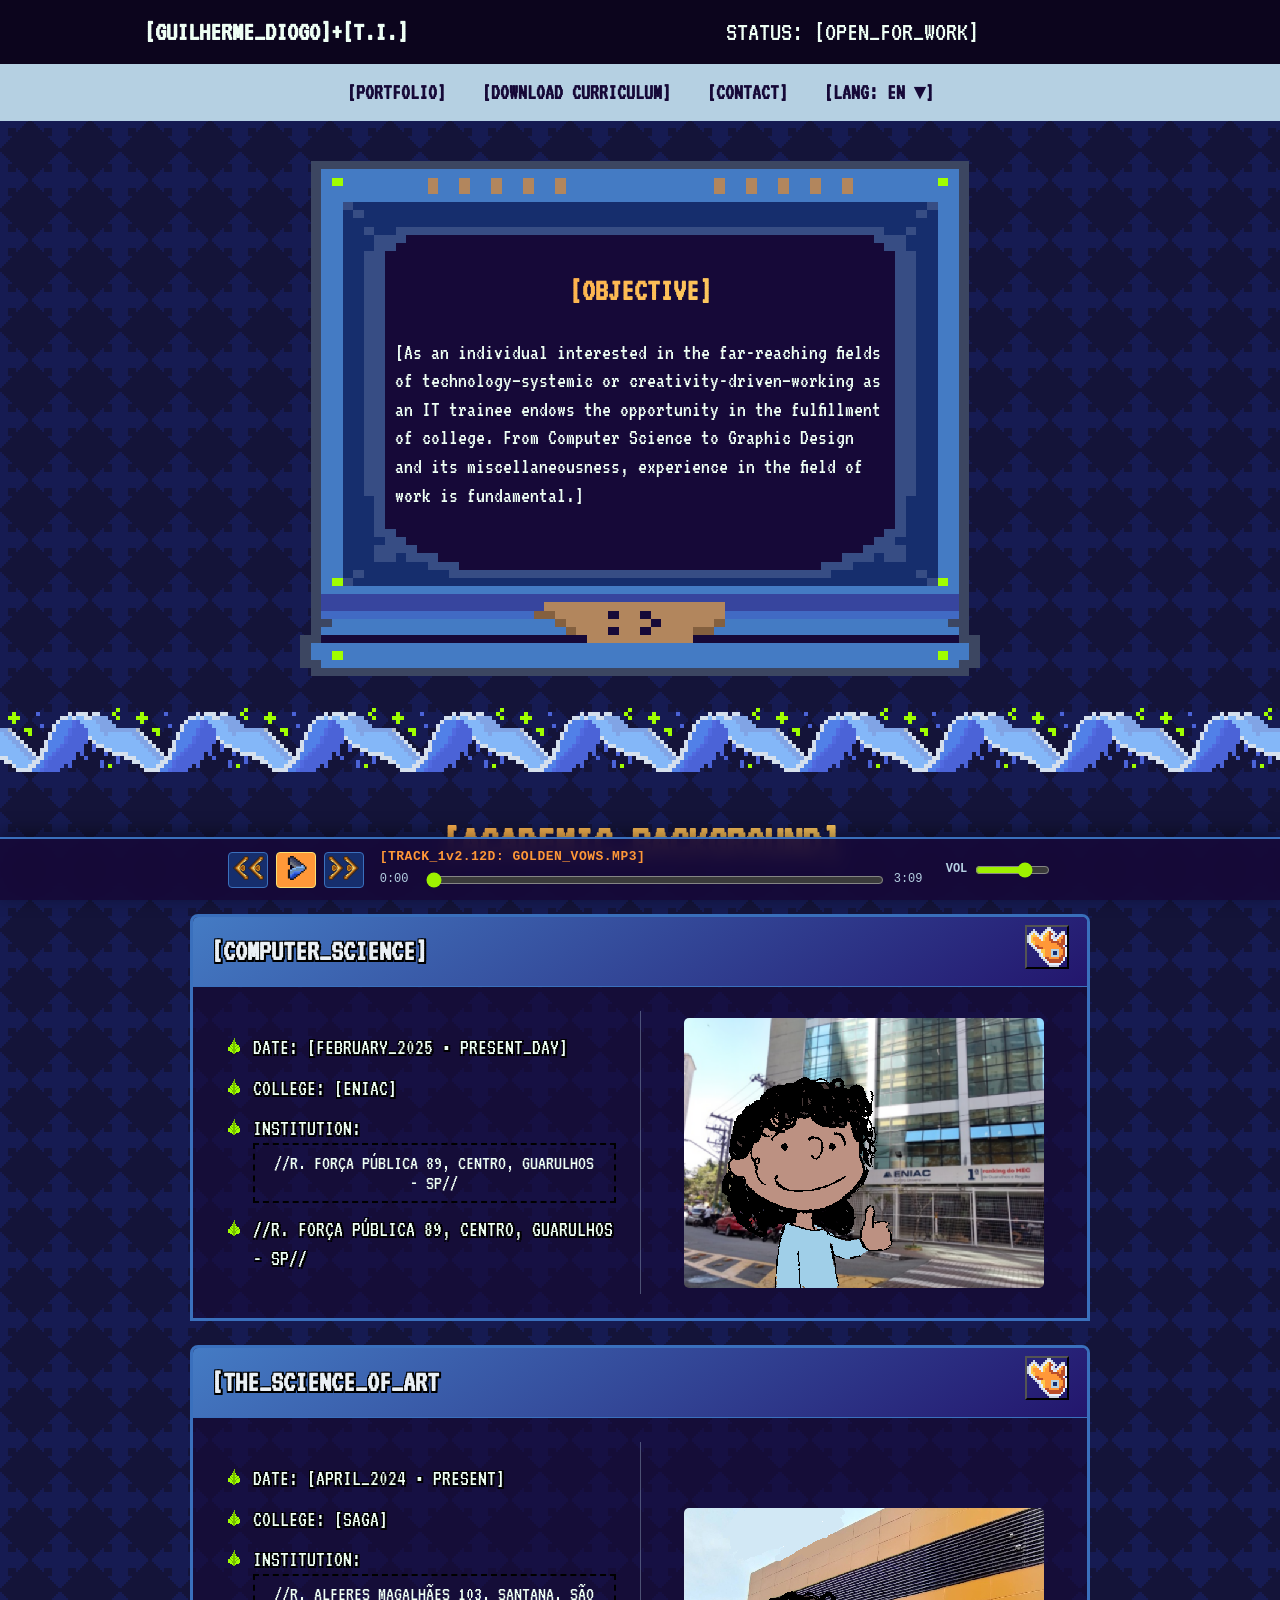
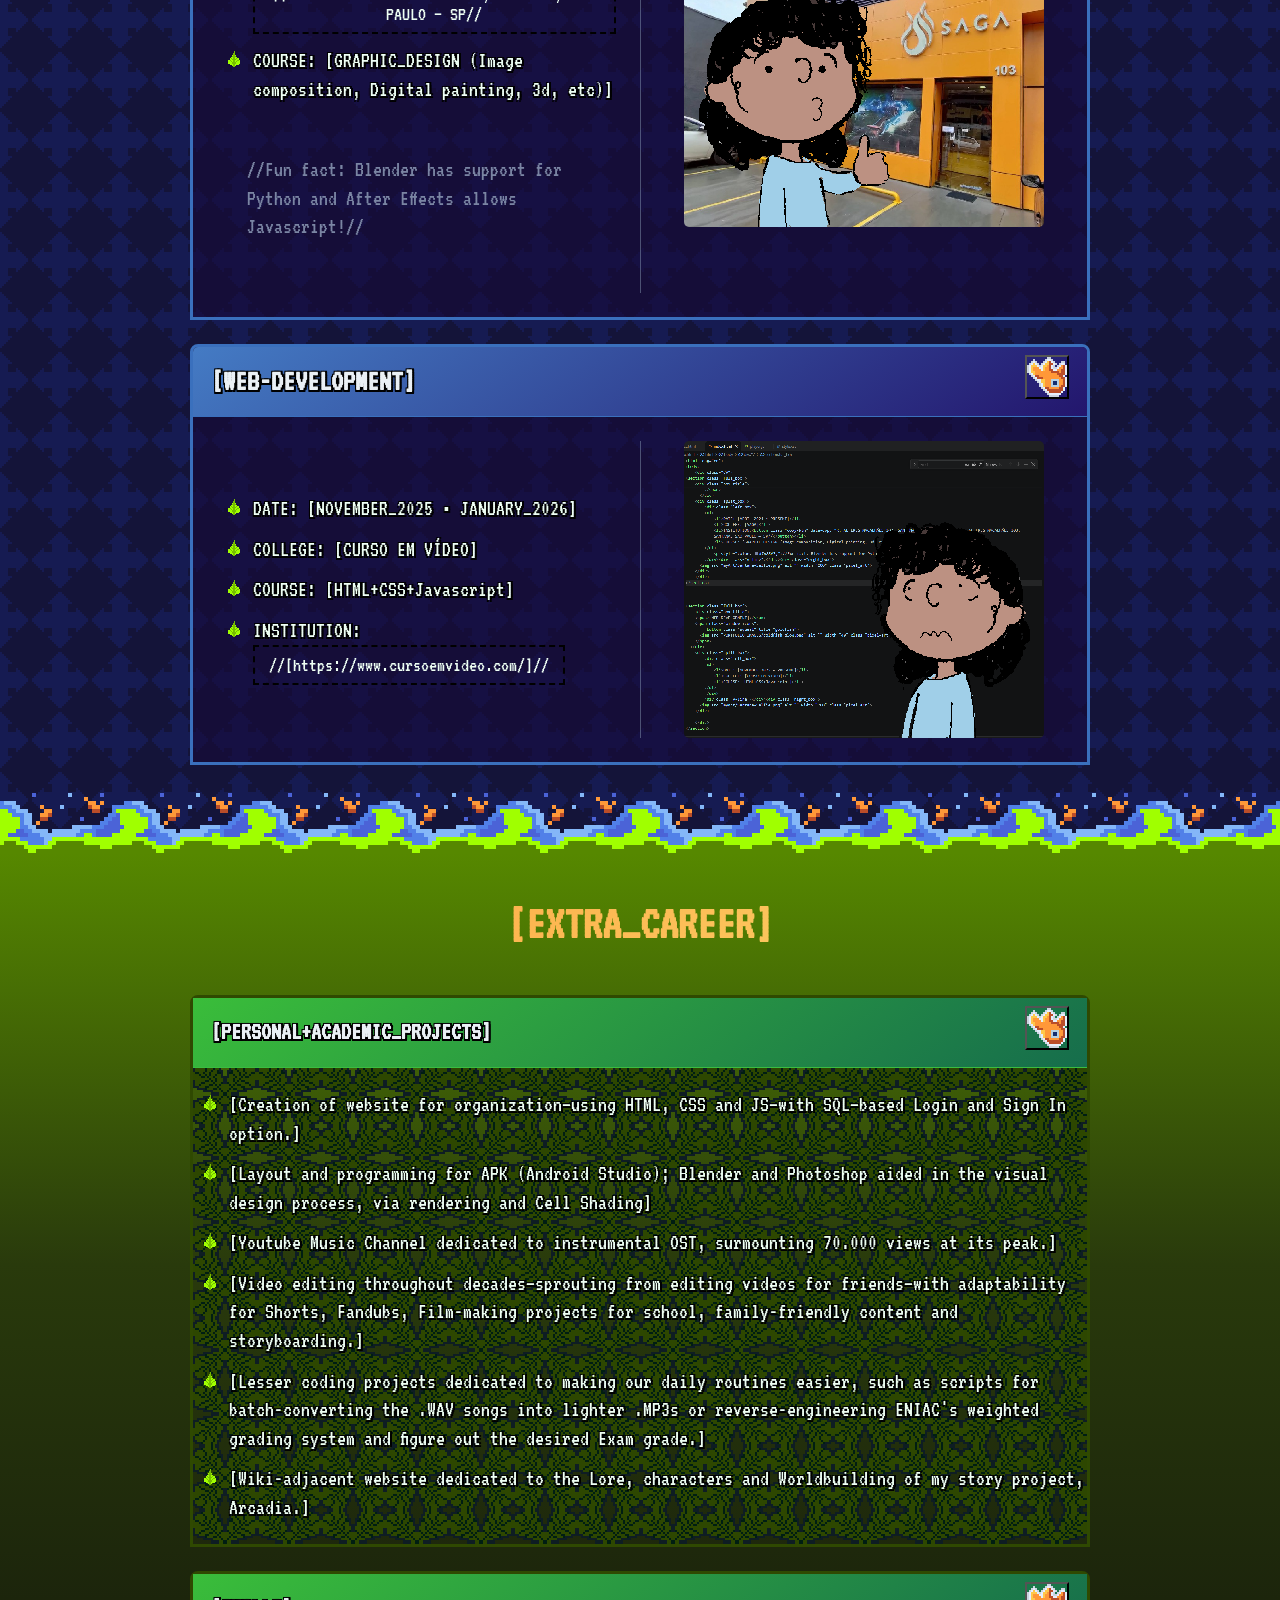
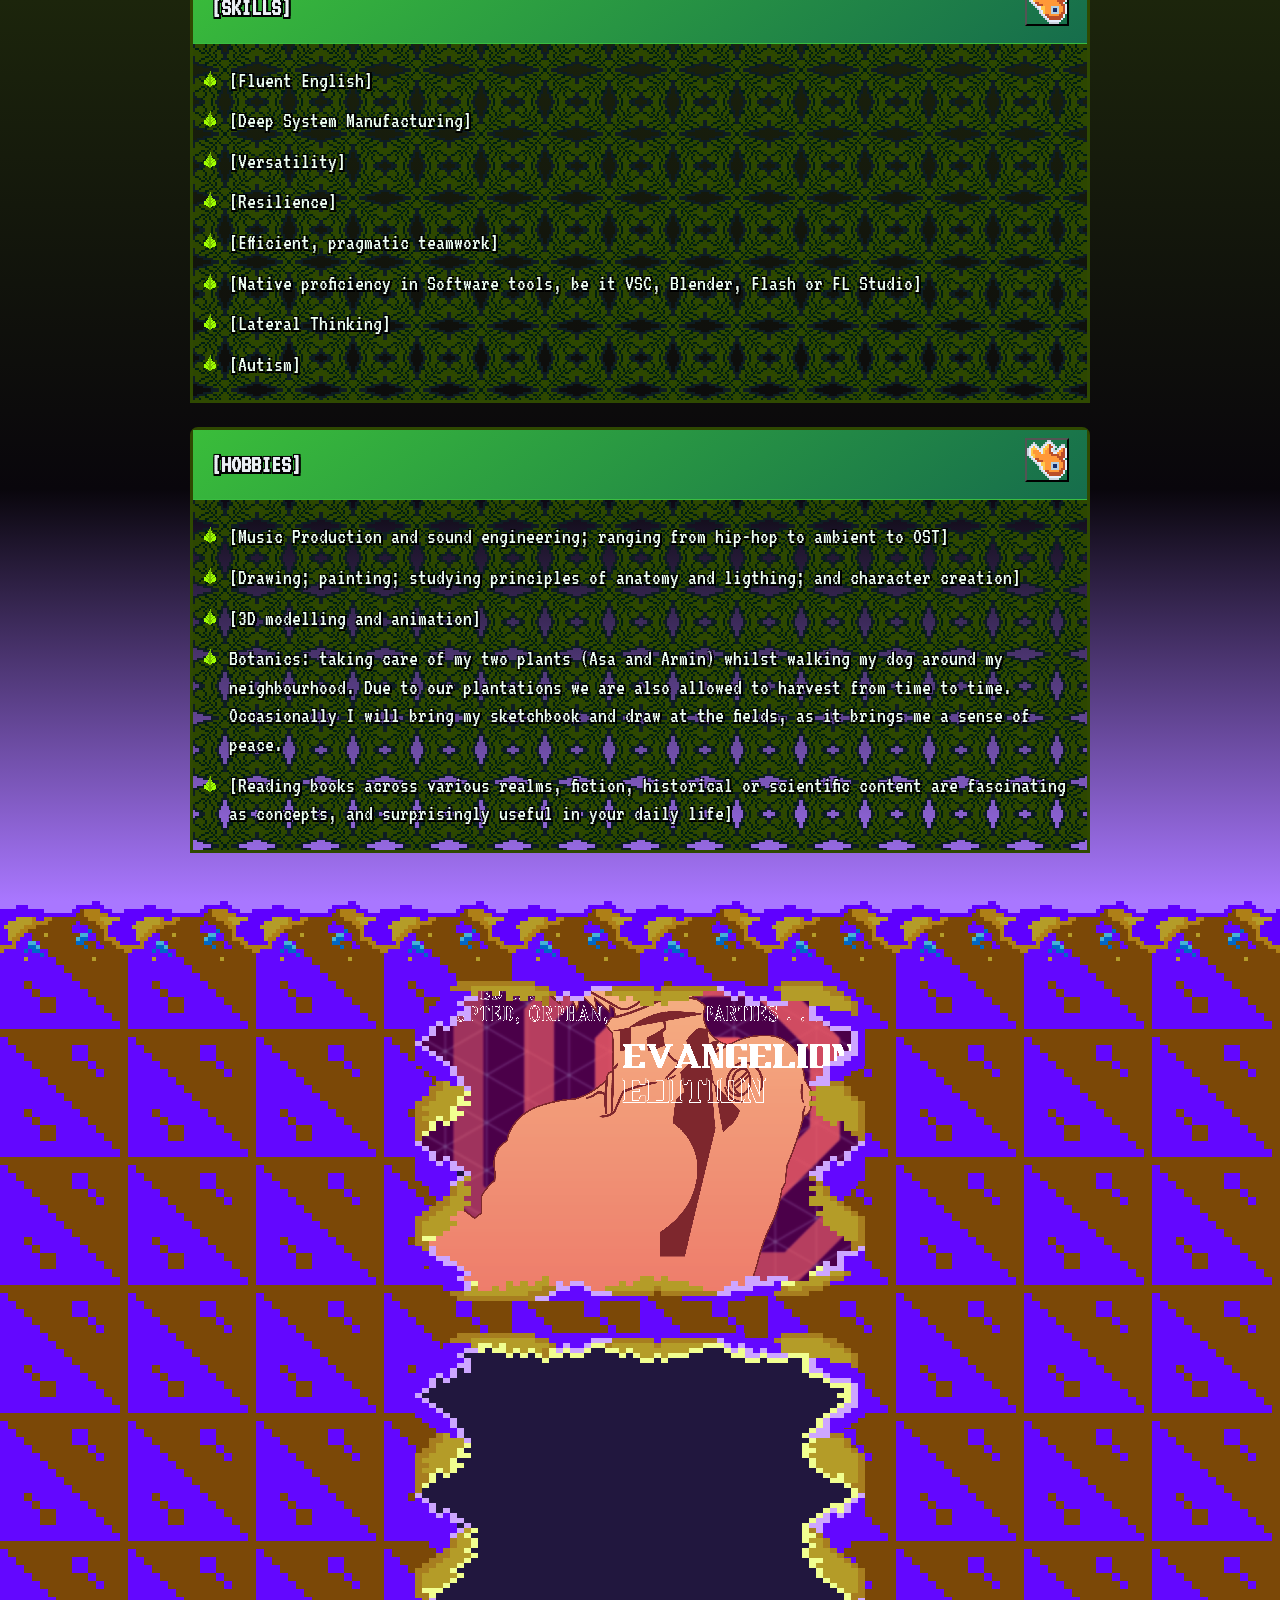
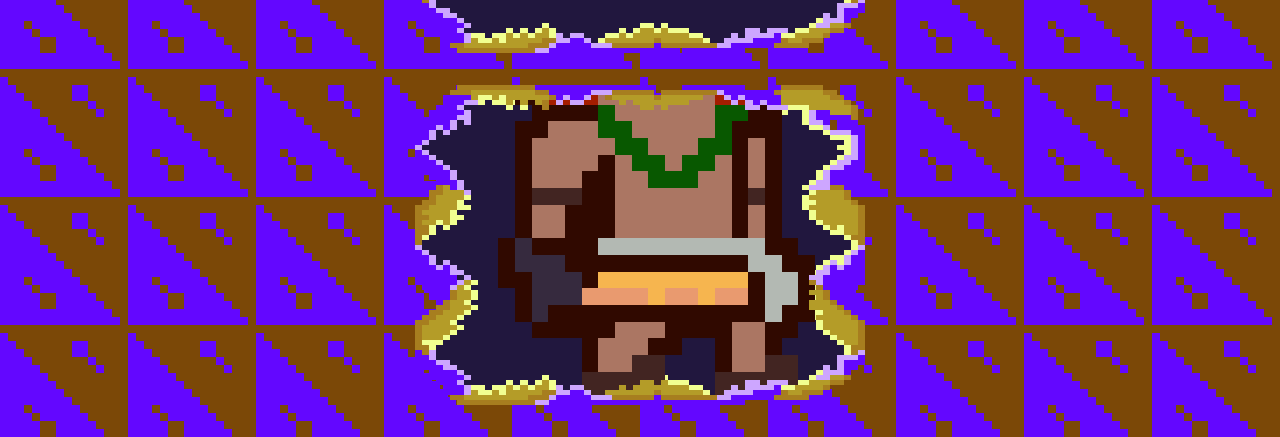
==== index.html @ de69b523 "language toggle" ====
<!DOCTYPE html>
<html lang="en">
<head>
    <meta name="viewport" content="width=device-width, initial-scale=1.0">
<meta name="description" content="IT portfolio: projects, music, pixel art, and 3D work.">
    <title>Curriculum</title>
    <link rel="stylesheet" href="style.css">
    <link rel="preconnect" href="https://fonts.googleapis.com">
<link rel="preconnect" href="https://fonts.gstatic.com" crossorigin>
<link href="https://fonts.googleapis.com/css2?family=VT323&display=swap" rel="stylesheet">
</head>
<body>
    <header class="header">
  <div class="topbar">
    <a href="#Index">[GUILHERME_DIOGO]+[T.I.]</a>
    <div class="STATUS" data-lang="status">STATUS: [OPEN_FOR_WORK]</div>
  </div>
  <nav class="navbar"> 
    <a href="#Portfolio" data-lang="navbar_Portfolio">Portfolio</a>
    <a href="Curriculo-TI.pdf" target="_blank" data-lang="navbar_Curriculum">Download Curriculum</a>
    <a href="Contact.html" data-lang="navbar_Contact">CONTACT</a>
    <details class="lang_dropdown" id="lang-dropdown">
  <summary id="lang-summary">[LANGUAGE]</summary>
  <div class="lang_menu">
    <button type="button" data-set-lang="en">ENGLISH (EN)</button>
    <button type="button" data-set-lang="pt">PORTUGUÊS (PT-BR)</button>
    <!-- add as many languages as you want! -->
  </div>
</details>
  </nav>
</header>
<div class="main" id="Index">
  <div class="pixel_pc">
    <h2 data-lang="objective_title">[OBJECTIVE]</h2>
    <p data-lang="objective_text">[As an individual interested in the far-reaching fields of technology—systemic or creativity-driven—working as an IT trainee endows the opportunity in the fulfillment of college. From Computer Science to Graphic Design and its miscellaneousness, experience in the field of work is fundamental.]</p>
  </div>
<hr>    


    <h2 class="TITLE" data-lang="academic_background">[ACADEMIC_BACKGROUND]</h2>
<section class="full_box">
  <!-- Window Title Bar -->
  <div class="box_title">
    <span data-lang="computer_science">[COMPUTER_SCIENCE]</span>
    <span class="window_icons">
        <button class="squeal" title="goldfish">
      <img src="PORTFOLIO_IMAGES/goldfish_glow.png" alt="" width="40" class="pixel-art"></button>
    </span>
  </div>
  <div class="split_box">
    <div class="left_box">
      <ul> 
        <li data-lang="cs_date">
          DATE: [FEBRUARY_2025 • PRESENT_DAY]</li>
        <li data-lang="cs_college">
          COLLEGE: [ENIAC]</li>
        <li>
          <span data-lang="inst">INSTITUTION:</span><button class="copy-btn" data-copy="R. Força Pública, 89, Guarulhos - SP">//R. FORÇA PÚBLICA 89, CENTRO, GUARULHOS - SP//</button></li>
        <li data-lang="cs_course">
          COURSE: [INFORMATION_TECHNOLOGY • THIRD_TRIMESTER]</li>
      </ul>
    </div><div class="v-line"></div><div class="right_box">
      <img src="myArt/Eniac-Selfie.png" alt="" class="pixel_art">
    </div>
  </div>
</section>





<section class="full_box">
    <div class="box_title">
        <span data-lang="the_science_of_art">[THE_SCIENCE_OF_ART]</span>
        <span class="window_icons" type="button">
          <button class="squeal"><img src="PORTFOLIO_IMAGES/goldfish_glow.png" alt="" class="pixel-art" width="40px"></button>
        </span>
      </div>
    <div class="split_box">
        <div class="left_box">
        <ul>
            <li data-lang="tsa_date">DATE: [APRIL_2024 • PRESENT]</li>
            <li data-lang="tsa_college">COLLEGE: [SAGA]</li>
            <li><span  data-lang="inst">INSTITUTION:</span><button class="copy-btn" data-copy="R. ALFERES MAGALHÃES 103, SANTANA, SÃO PAULO — SP">//R. ALFERES MAGALHÃES 103, SANTANA, SÃO PAULO — SP//</button></li>
            <li data-lang="tsa_course">COURSE: [GRAPHIC_DESIGN (Image composition, Digital painting, 3d, etc)]</li>
        </ul>
            <p style="color: #7A85A3;" data-lang="tsa_fun_fact">//Fun fact: Blender has support for Python and After Effects allows Javascript!//</p>
        </div><div class="v-line"></div><div class="right_box">
      <img src="myArt/Santana-Selfie.png" alt="" class="pixel_art">
    </div>
    </div>
</section>



<section class="full_box">
    <div class="box_title">
    <span data-lang="web_dev">[WEB-DEVELOPMENT]</span>
    <span class="window_icons">
        <button class="squeal" title="goldfish">
      <img src="PORTFOLIO_IMAGES/goldfish_glow.png" alt="" width="40" class="pixel-art"></button>
    </span>
  </div>
    <div class="split_box">
        <div class="left_box">
        <ul>
            <li data-lang="web_dev_date">DATE: [NOVEMBER_2025 • JANUARY_2026]</li>
            <li data-lang="web_dev_college">COLLEGE: [CURSO EM VÍDEO]</li>
            <li data-lang="web_dev_course">COURSE: [HTML+CSS+Javascript]</li>
            <li><span  data-lang="inst">INSTITUTION:</span> <button class="copy-btn" data-copy="[https://www.cursoemvideo.com/]">//[https://www.cursoemvideo.com/]//</button></li>
        </ul>
        </div>
        <div class="v-line"></div>
        <div class="right_box">
      <img src="myArt/curso-selfie.png" alt="" class="pixel_art">
    </div>
  </div>
  
</section>

  <hr class="hr_section2">   
  
<section class="green_gradient">

<h2 class="TITLE" data-lang="extra_career">[EXTRA_CAREER]</h2>
    <div class="full_box_green">
      <div class="box_title_green">
    <span class="h3_title" data-lang="personal+academic_projects">[PERSONAL+ACADEMIC_PROJECTS]</span>
    <span class="window_icons">
        <button class="squeal" title="goldfish">
      <img src="PORTFOLIO_IMAGES/goldfish_glow.png" alt="" width="40" class="pixel-art"></button>
    </span>
  </div>
      <ul>
          <li data-lang="LC_1">[Creation of website for organization—using HTML, CSS and JS—with SQL—based Login and Sign In option.] </li>
          <li data-lang="LC_2">[Layout and programming for APK (Android Studio); Blender and Photoshop aided in the visual design process, via rendering and Cell Shading]</li>
          <li data-lang="LC_3"><a href="https://www.youtube.com/@Tsinakantli" target="_blank" class="blank_link">[Youtube Music Channel dedicated to instrumental OST, surmounting 70.000 views at its peak.]</a></li>
          <li data-lang="LC_4">[Video editing throughout decades—sprouting from editing videos for friends—with adaptability for Shorts, Fandubs, Film-making projects for school, family-friendly content and storyboarding.]</li>
          <li data-lang="LC_5">[Lesser coding projects dedicated to making our daily routines easier, such as scripts for batch-converting the .WAV songs into lighter .MP3s or reverse-engineering ENIAC's weighted grading system and figure out the desired Exam grade.]</li>
          <li data-lang="LC_6">[Wiki-adjacent website dedicated to the Lore, characters and Worldbuilding of my story project, Arcadia.]</li>
                      <!-- make sure to link the #coding page and youtube channel-->
        </ul>       
        </div>
      
    <div class="full_box_green">
      <div class="box_title_green">
    <span class="h3_title" data-lang="SKILLS">[SKILLS]</span>
    <span class="window_icons">
        <button class="squeal" title="goldfish">
      <img src="PORTFOLIO_IMAGES/goldfish_glow.png" alt="" width="40" class="pixel-art"></button>
    </span>
  </div>
      <ul class="EX">
          <li data-lang="SK_1">[Fluent English]</li>
          <li data-lang="SK_2">[Deep System Manufacturing]</li>
          <li data-lang="SK_3">[Versatility]</li>
          <li data-lang="SK_4">[Resilience]</li>
          <li data-lang="SK_5">[Efficient, pragmatic teamwork]</li>
          <li data-lang="SK_6">[Native proficiency in Software tools, be it VSC, Blender, Flash or FL Studio]</li>
          <li data-lang="SK_7">[Lateral Thinking]</li>
          <li data-lang="SK_8">[Autism]</li>
      </ul>
    </div>
    <div class="full_box_green">
      <div class="box_title_green">
        <span class="h3_title" data-lang="hobbies">[HOBBIES]</span>
        <span class="window_icons" type="button">
          <button class="squeal"><img src="PORTFOLIO_IMAGES/goldfish_glow.png" alt="" width="40" class="pixel-art"></button>
        </span>
      
</div>
      <ul>
          <li data-lang="HB_1">[Music Production and sound engineering; ranging from hip-hop to ambient to OST]</li>
          <li data-lang="HB_2">[Drawing, painting and character creation]</li>
          <li data-lang="HB_3">[3d modelling and animation]</li>
          <li data-lang="HB_4">Botanics; taking care of my two plants (Asa and Armin) whilst walking my dog around my neighbourhood. Due to our plantations we are also allowed to harvest from time to time. Occasionally I will bring my sketchbook and draw at the fields, as it brings me a sense of peace.</li>
          <li data-lang="HB_5">[Reading books across various realms, fiction, historical or scientific content are fascinating as concepts, and surprisingly useful in your daily life] </li>
      </ul>
</section>
<section class="regalia">
<hr class="hr_reverse">
<div class="ARTCARDS">
   <div class="fish_layer"></div>
    <div class="WHEEL">
      
        <img src="myArt/catboy.webp" alt="Image 1" loading="lazy">
        <img class="tall" src="myArt/evangelion_EN.webp" alt="Art 1" loading="lazy">
        <img class="tall" src="myArt/PERFECT_BLUE.svg" alt="Art 2" loading="lazy">
        <img class="tall" src="myArt/ZOEY.png" alt="Art 3 demo" loading="lazy">
        <img class="tall" src="myArt/valuestudy20.webp" alt="Art 3 demo" loading="lazy">
                <!--2d art-->
    </div>
        <div class="WHEEL">
          <img class="tall" src="myArt/camera blender.webp" alt="Image 1" loading="lazy">
          <video autoplay loop muted playsinline>
  <source src="myArt/lego.mp4" type="video/mp4">
          </video>
          <video autoplay loop muted playsinline>
  <source src="myArt/WayTooLate.mp4" type="video/mp4">
          </video>
                  <!--3d work here-->
        </div>
    
        <div class="WHEEL">
          <img class="tall" src="myArt/MENU.png" alt="App 1 demo" loading="lazy">
          <img class="tall" src="myArt/JUMP_FINAL_SWORD.gif" alt="App 2 demo" loading="lazy">
          <img class="tall" src="myArt/agendamentos.png" alt="App 3 demo" loading="lazy">

                  <!--projetos para escola-->
    </div>
</div>
</section>


    <div class="music_player">
  <audio id="audio" preload="metadata"></audio>

  <!-- play, prev, and next Buttons -->
  <div class="player_controls">
    <button id="prev-btn" class="player_btn" title="Previous Track"> 
      <img src="PORTFOLIO_IMAGES/prev_btn.png" alt="">
    </button>
    <button id="play-btn" class="player_btn play_main" title="Play / Pause">
  <img id="play-icon" src="PORTFOLIO_IMAGES/play_btn.png" alt="Play">
</button>
    <button id="next-btn" class="player_btn" title="Next Track">
      <img src="PORTFOLIO_IMAGES/next_btn.png">
    </button>
  </div>
  <div class="player_info">
    <span id="track-title" class="track_title">[LOADING_MP3...]</span>
    <div class="progress_row">
      <span id="current-time" class="time_text">0:00</span>
      <input type="range" id="seek-bar" class="seek_bar" value="0" min="0" max="100" step="0.1">
      <span id="duration" class="time_text">0:00</span>
    </div>
  </div>

  <!-- volume button (really hard) -->
  <div class="player_volume">
    <span class="vol_label">VOL</span>
    <input type="range" id="volume-bar" class="volume_bar" value="0.7" min="0" max="1" step="0.05">
  </div>
</div>
<script src="player.js"></script>
<script src="main.js"></script>
<script src="lang.js"></script>
    </body>
</html>
---- style.css ----
* {
  box-sizing: border-box;
}


.vt323-regular {
  font-family: "VT323", monospace;
  font-weight: 400;
  font-style:normal;
  font-smooth: never;
-webkit-font-smoothing : none;
font-size: large;
}


.STATUS{
  text-align: center;
  padding: 14px 16px;
  top: 10px;
  flex: 1;
  font-size: 28px;
  animation: colorShift 2s linear infinite reverse;
}

@keyframes colorShift{
  10% {color: #FF9838;}
  50% {color: #F0A096;}
  100%{color: #a44cbd;}
}
body {
  background-image: url("PORTFOLIO_IMAGES/BGPATTERN.png");
  font-family: "VT323", monospace;
  font-size: 22px;
  line-height: 1.3;
  margin: 0;
  background-color: linear-gradient(145deg, #210D55 0%, #163fa5 100%);
  color: #EEFFF4;}

.TITLE{
  font-size: 48px;
}

.blank_link{
  color: #EEFFF4;
  animation: Link_Color 2s linear infinite reverse;
  border-style: dashed;
  border-width: 2px;
  background: transparent;
  transition: 0.15s ease;
}

.blank_link:hover{
  background: #160938;
  transition: ease-in-out;
  animation-play-state: paused;
  border-style: none;
}

@keyframes Link_Color{
  0% {color: #EEFFF4;}
  100% {color: #dc68ff;}
}


.header {
  position: sticky;
  top: 0;
  width: 100%;
  z-index: 100;
  background-color: #0c051d;
}

.topbar {
  margin-left: 10%;
  display: flex;
}

.topbar a {
  display: block;
  color: #EEFFF4;
  padding: 14px 16px;
  text-decoration: none;
  font-size: 28px;
  font-weight: 700;
}

.topbar a:hover {
  background: #B5D0E2;
  color: #160938;
}

.navbar {
  background-color: #B5D0E2;
  display: flex;
  flex-wrap:wrap;
  max-width:100%;
  justify-content: center;
}

.navbar a {
  display: block;
  color: #160938;
  text-align: center;
  padding: 14px 18px;
  text-decoration: none;
  font-size: 22px;
  font-weight: 700
}


.navbar a:hover {
  background: #160938;
  color: #B5D0E2;
}

.lang_dropdown {
  position: relative;
}

.lang_dropdown summary {
  list-style: none;
  cursor: pointer;
  color: #160938;
  padding: 14px 18px;
  font-size: 22px;
  font-weight: 700;
  user-select: none;
}

.lang_dropdown summary::-webkit-details-marker {
  display: none;
}

.lang_dropdown summary:hover,
.lang_dropdown[open] summary {
  background: #160938;
  color: #B5D0E2;
}

.lang_menu {
  position: absolute;
  top: 100%;
  right: 0;
  min-width: 195px;
  background: #160938;
  border: 1px solid #3A70BD;
  z-index: 200;
  display: flex;
  flex-direction: column;
}

.lang_menu button {
  font-family: inherit;
  font-size: 20px;
  text-align: left;
  background: transparent;
  color: #EEFFF4;
  border: none;
  border-bottom: 1px solid rgba(58, 112, 189, 0.35);
  padding: 10px 14px;
  cursor: pointer;
}

.lang_menu button:last-child {
  border-bottom: none;
}

.lang_menu button:hover {
  background: #FF9838;
  color: #160938;
}

.main {
  margin: 0;
  color: #EEFFF4;
}

.pixel_pc {
  width: 100%;
  max-width: 680px;
  max-height: 680px;
  margin: 32px auto;
  box-sizing: border-box;
  background-image: url("PORTFOLIO_IMAGES/MONITOR.png");
  background-size: 100% 100%;
  background-repeat: no-repeat;
  image-rendering: pixelated;
  padding: 90px 95px 145px 95px;
}

.pixel_pc h2,
.pixel_pc p {
  padding: 0;
  margin-left: 0;
  margin-right: 0;
}




.full_box {
  background: rgba(22, 9, 56, 0.55);
  border: 3px solid #3A70BD;
  border-radius: 8px 8px 0 0;
  overflow: hidden;
  max-width: 900px;
  margin: 24px auto;
  padding: 0;
}

.box_title {
  display: flex;
  justify-content: space-between;
  align-items: center;
  background: linear-gradient(145deg, #447BC4 0%, #23166d 100%);
  color: #eaf0f5;
  font-weight: 700;
  font-size: 30px;
  padding: 8px 18px;
  margin: 0;
  border-bottom: 1px solid #3A70BD;
text-shadow: -1.5px -1.5px 0 #000, 1.5px -1.5px 0 #000, -1.5px 1.5px 0 #000, 1.5px 1.5px 0 #000;}

.split_box {
  display: flex;
  align-items: center;
  gap: 24px;
  padding: 24px;
}

.left_box,
.right_box {
  flex: 1;
}

.right_box {
  display: flex;
  justify-content: center;
}

.right_box img {
  max-width: 360px;
  height: auto;
}
.v-line {
  width: 1px;
  align-self: stretch;
  background-color: rgba(181, 208, 226, 0.35);
}

.pixel_art {
  animation: floatOrb 2.5s ease-in-out infinite alternate;
  border-radius: 5px;
  image-rendering: pixelated;
}


h1 {
  font-size: 48px;
  font-weight: 700;
  color: #FF9838;
  text-shadow: #f8ddc3;
}

h2 {
  color: #FF9838;
  text-align: center;
  background-image: linear-gradient(145deg, #FF9838, #fae173);
  -webkit-background-clip: text;
  background-clip: text;
  -webkit-text-fill-color: transparent;
  color: transparent;
  font-size: 32px;
  }

p{
  padding: 30px;
}

ul {
  color: #EEFFF4;
  list-style: none;  
  padding-left: 8px;
}

li {
  margin: 12px 0;
  padding-left: 28px;
  position: relative;
  text-shadow: -1.5px -1.5px 0 #000, 1.5px -1.5px 0 #000, -1.5px 1.5px 0 #000, 1.5px 1.5px 0 #000;
}
li::before{
  content: "";
  position: absolute;
  left: 0;
  top: 4px;
  width: 18px;
  height: 18px;
  background-image: url("PORTFOLIO_IMAGES/leaf_bullet.png");
  background-size: contain ;
  background-repeat: no-repeat;
  image-rendering: pixelated;
}

.contact_item{
  font-size: 30px;
  align-items: center;
  padding-left: 25%;
}

.contact_item::before{
  content: "";
  position: absolute;
  left: 20%;
  top: 10px;
  width: 18px;
  height: 18px;
  background-image: url("PORTFOLIO_IMAGES/leaf_bullet.png");
  background-size: contain ;
  background-repeat: no-repeat;
  image-rendering: pixelated;
}

@keyframes floatOrb {
  0% {
    transform: translateY(0);
  }
  100% {
    transform: translateY(-10px);
  }
}


hr {
  border: none; 
  height: 64px; 
  margin: 32px 0;
  background-size: 128px auto;

  background-image: url("PORTFOLIO_IMAGES/LINEBREAK.png");
  background-repeat: repeat-x;
  background-position: left center;
  image-rendering: pixelated;
}

.hr_section2 {
  border: none; 
  height: 64px; 
  margin: 0 0;
  background-size: 128px auto;
  gap: 0;

  background-image: url("PORTFOLIO_IMAGES/Ocean_Swing_LineBreak.png");
  background-repeat: repeat-x;
  background-position: left center;
  image-rendering: pixelated;
}

.hr_reverse{
  border: none; 
  height: 64px; 
  margin: 0 0;
  background-size: 128px auto;
  gap: 0;
  background-image: url("PORTFOLIO_IMAGES/Ocean_Swing_Invert.png");
  background-repeat: repeat-x;
  background-position: left center;
  image-rendering: pixelated;
}


.green_gradient{
  display: flow-root;
  background-image: linear-gradient(180deg, #568800 0%, #293a0c 25%, #09060c 75%, #a977ff 100% );
  padding: 0 16px 24px;
}

.full_box_green{
  background-image: url(PORTFOLIO_IMAGES/leaf.png);
  border: 3px solid #2f4901 ;
  border-radius: 8px 8px 0 0;
  max-width: 900px;
  margin: 24px auto;
  padding: 0;
}

.box_title_green {
  display: flex;
  justify-content: space-between;
  align-items: center;
  background: linear-gradient(145deg, #3abd3a 0%, #166d4c 100%);
  color: #eaf0f5;
  font-weight: 700;
  font-size: 30px;
  padding: 8px 18px;
  margin: 0;
  border-bottom: 1px solid #3abd41;
  text-shadow: -1.5px -1.5px 0 #000, 1.5px -1.5px 0 #000, -1.5px 1.5px 0 #000, 1.5px 1.5px 0 #000;
}

.cross_to_invert{
  display: flow-root;
  background-image: linear-gradient(180deg, transparent 50%, #a977ff 100%);
  padding: 0 16px 24px;
}

/* MUSIC PLAYER */

.music_player {
  position: fixed;
  bottom: 0;
  left: 0;
  width: 100%;
  z-index: 100;

  display: flex;
  align-items: center;
  justify-content: center;
  gap: 16px;
  padding: 10px 20px;

 
  background: rgba(22, 9, 56, 0.92);
  backdrop-filter: blur(8px);
  border-top: 2px solid #3A70BD;
  box-shadow: 0 -4px 18px rgba(0, 0, 0, 0.45);
  font-family: monospace;
}

.player_controls {
  display: flex;
  align-items: center;
  gap: 8px;
}

.player_btn {
  background: #162E6D;
  color: #EEFFF4;
  border: 1px solid #3A70BD;
  border-radius: 4px;
  padding: 3px 1px;
  font-family: monospace;
  font-weight: 700;
  cursor: pointer;
  transition: 0.15s ease;
}

.player_btn img{
  height: 24px;
  width: 36px;
}

.player_btn:hover {
  background: #3A70BD;
  border-color: #B5D0E2;
}

.play_main {
  background: #FF9838;
  color: #160938;
  border-color: #fae173;
  min-width: 38px;
}

.play_main:hover {
  background: #fae173;
  color: #160938;
}

.player_info {
  flex: 1;
  display: flex;
  flex-direction: column;
  gap: 4px;
  max-width: 550px;
}

.track_title {
  color: #FF9838;
  font-size: 13px;
  font-weight: 700;
  letter-spacing: 0.5px;
  white-space: nowrap;
  overflow: hidden;
  text-overflow: ellipsis;
}

.progress_row {
  display: flex;
  align-items: center;
  gap: 8px;
}

.time_text {
  color: #B5D0E2;
  font-size: 12px;
  min-width: 36px;
}

.seek_bar {
  flex: 1;
  accent-color: #9DF100;
  cursor: pointer;
}

.player_volume {
  display: flex;
  align-items: center;
  gap: 6px;
}

.vol_label {
  color: #B5D0E2;
  font-size: 12px;
  font-weight: 700;
}

.volume_bar {
  width: 75px;
  accent-color: #9DF100;
  cursor: pointer;
}




/* FISH */

.squeal {
  background-color: transparent;
  padding: 0;
  cursor: pointer;
}

.squeal img {
  image-rendering: pixelated;
  display: block;
  transition: transform 0.1s ease;
}

.squeal:active img {
  transform: scale(0.88);
}

.squeal.shaking {
  animation: horizontal-shaking 0.35s ease-in-out;
}

@keyframes horizontal-shaking {
  0%   { transform: translateX(0); }
  25%  { transform: translateX(5px); }
  50%  { transform: translateX(-5px); }
  75%  { transform: translateX(5px); }
  100% { transform: translateX(0); }
}
.copy-btn {
  font-family: inherit;
  font-size: 20px;
  background: transparent;
  color: #EEFFF4;
  border-style: dashed;
  padding: 8px 14px;
  cursor: pointer;
  transition: 0.15s ease;
}

.copy-btn:hover {
  background: #3A70BD;
  border-color: #B5D0E2;
}


.copy-btn.copied {
  background: #FF9838;
  color: #160938;
  border-color: #EEFFF4;
}


.h3_title{
  font-size: 25px;
}

/*THE WHEEL*/

.WHEEL {
  position: relative;
  width: 100%;
  max-width: 450px;
  height: 320px;
  margin: 16px auto 32px;

  background-image: url("PORTFOLIO_IMAGES/WINDOW.png");
  background-size: 100% 100%;
  background-repeat: no-repeat;
  image-rendering: pixelated;

  transition: transform 0.25s ease-out, filter 0.25s ease-out;
}

.WHEEL img {
  position: absolute;
  inset: 0;
  width: 100%;
  height: 100%;
  object-fit: cover;
  -webkit-mask-image: url("PORTFOLIO_IMAGES/WINDOW_MASK.png");
  mask-image: url("PORTFOLIO_IMAGES/WINDOW_MASK.png");
  -webkit-mask-size: 100% 100%;
  mask-size: 100% 100%;

  opacity: 0;
  transition: opacity 0.6s ease, filter 0.9s ease-out;
  pointer-events: none;
}

.WHEEL img.tall {
  object-position: 50% 100%;
}
@keyframes panDown{
  0% {object-position: 50% 0%;}
  15% {object-position: 50% 0%;}
  85% {object-position: 50% 100%;}
  100% {object-position: 50% 100%;}
}

.WHEEL img.tall.active {
  animation: panDown 3.5s ease-in-out forwards;
}

.WHEEL:hover img.tall.active {
  animation-play-state: paused;
}

.WHEEL video {
  position: absolute;
  inset: 0;
  width: 100%;
  height: 100%;
  object-fit: cover;
  -webkit-mask-image: url("PORTFOLIO_IMAGES/WINDOW_MASK.png");
  mask-image: url("PORTFOLIO_IMAGES/WINDOW_MASK.png");
  -webkit-mask-size: 100% 100%;
  mask-size: 100% 100%;

  opacity: 0;
  transition: opacity 0.6s ease, filter 0.9s ease-out;
  pointer-events: none;
}

.WHEEL video.active {
  opacity: 1;
  pointer-events: auto;
}

.WHEEL img.active {
  opacity: 1;
  pointer-events: auto;
}

.WHEEL:hover{
  transform: scale(1.05);
  filter: brightness(0.8);
  transition: transform 0.25s ease-out, filter 0.25s ease-out;
}

.regalia{
  position: relative;
  overflow: hidden;
  background-image: url("PORTFOLIO_IMAGES/finalpatternm.png");
  background-size: 128px auto;
  display: flow-root;
  image-rendering: pixelated;
  transition: opacity 5 ease;
}

.fish_layer {
  position: absolute;
  inset: 0;
  z-index: 0;
  pointer-events: none;
}

.ARTCARDS {
  position: relative;
  z-index: 1; 
}

.bg_fish{
  position: absolute;
  top: 0;
  left: 0;
  height: auto;
  image-rendering: pixelated;
  opacity: 0.7;
}

/* MEDIA STUFF*/
@media (max-width: 540px){
  
  .navbar a{
    padding: 6px 15px;
    font-size: 20px;
  }
  .STATUS{
  font-size: 24px;
}
}
@media (max-width: 700px) {

  .player_volume {
    display: none;
  }
  .music_player {
    padding: 8px 12px;
    gap: 10px;
  }
  .split_box {
    flex-direction: column;
  }

  .left_box {
    width: 100%;
    padding-right: 0;
    padding-bottom: 20px;
    border-right: none;
    border-bottom: 1px solid rgba(181, 208, 226, 0.35);
  }
}

@media (max-width: 600px) {
  .pixel_pc {
    font-size: 18px;
    padding: 55px 48px 90px 48px;
  }
}
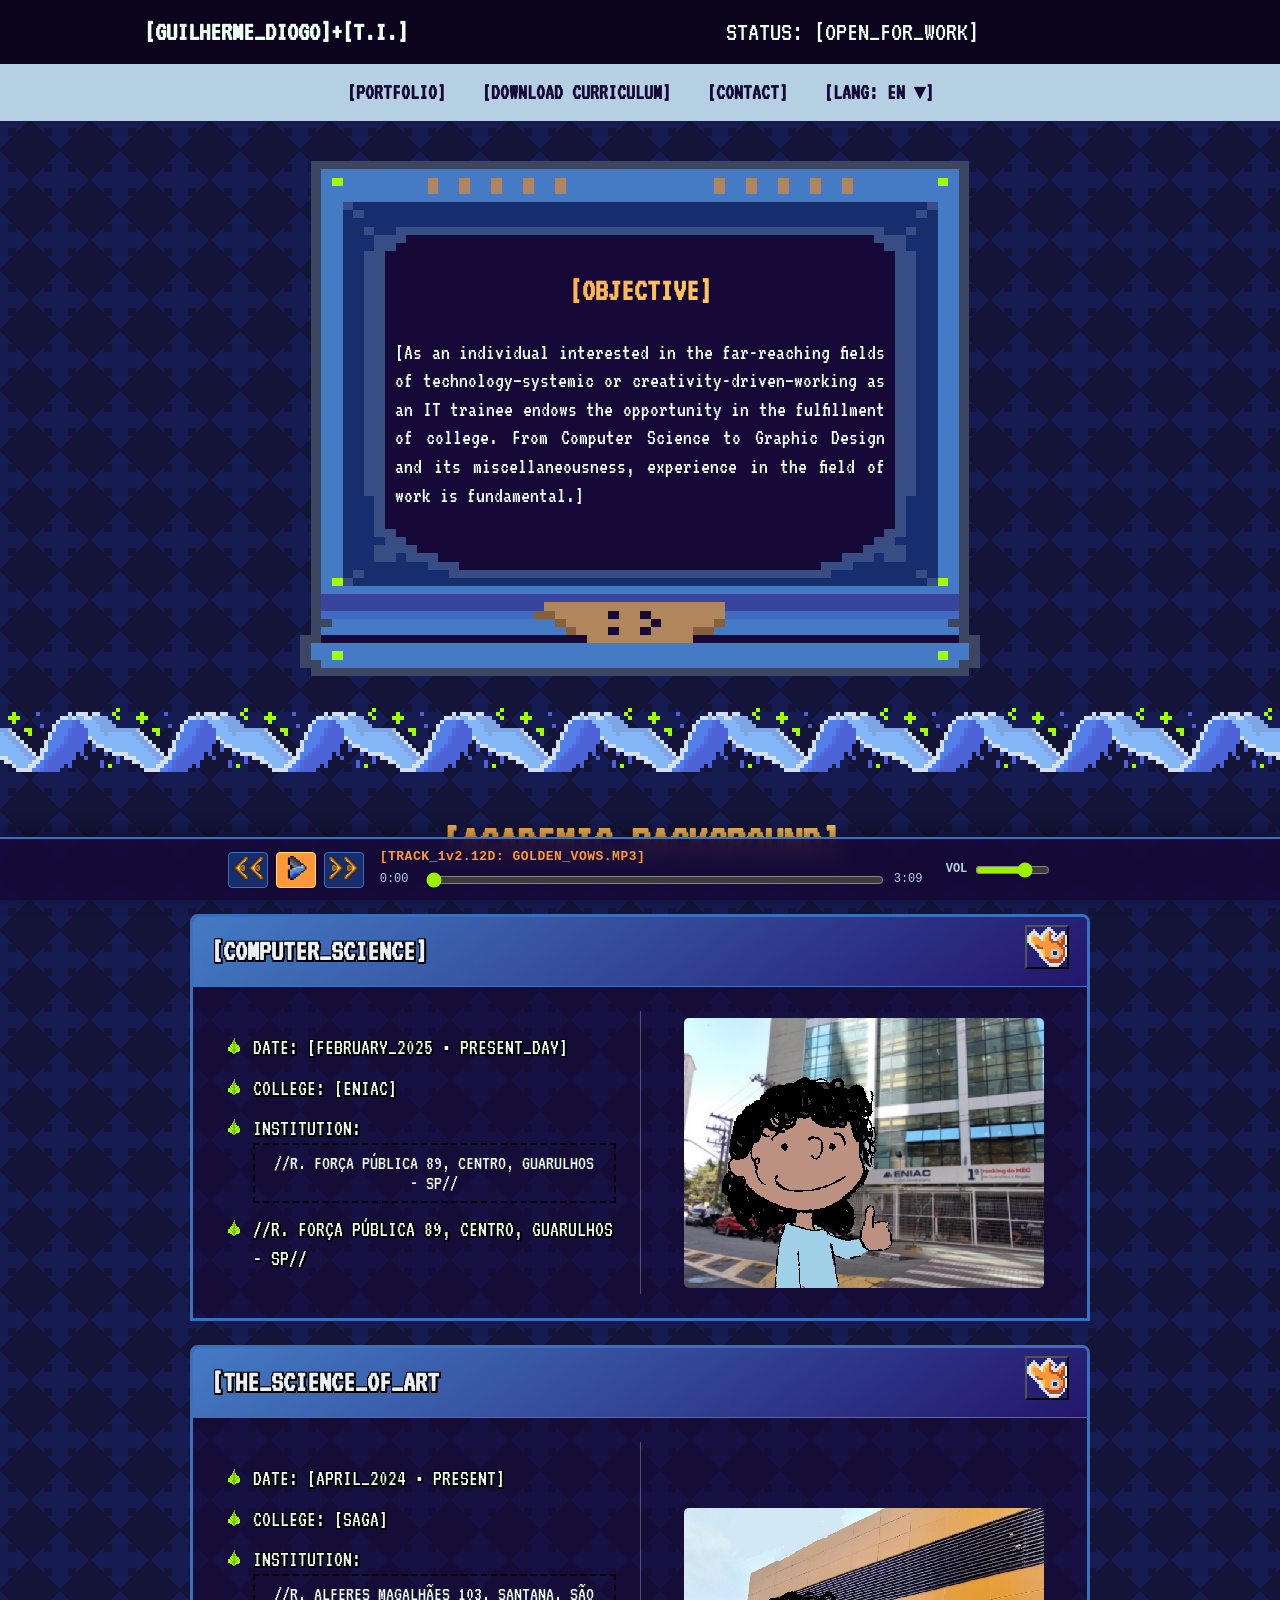
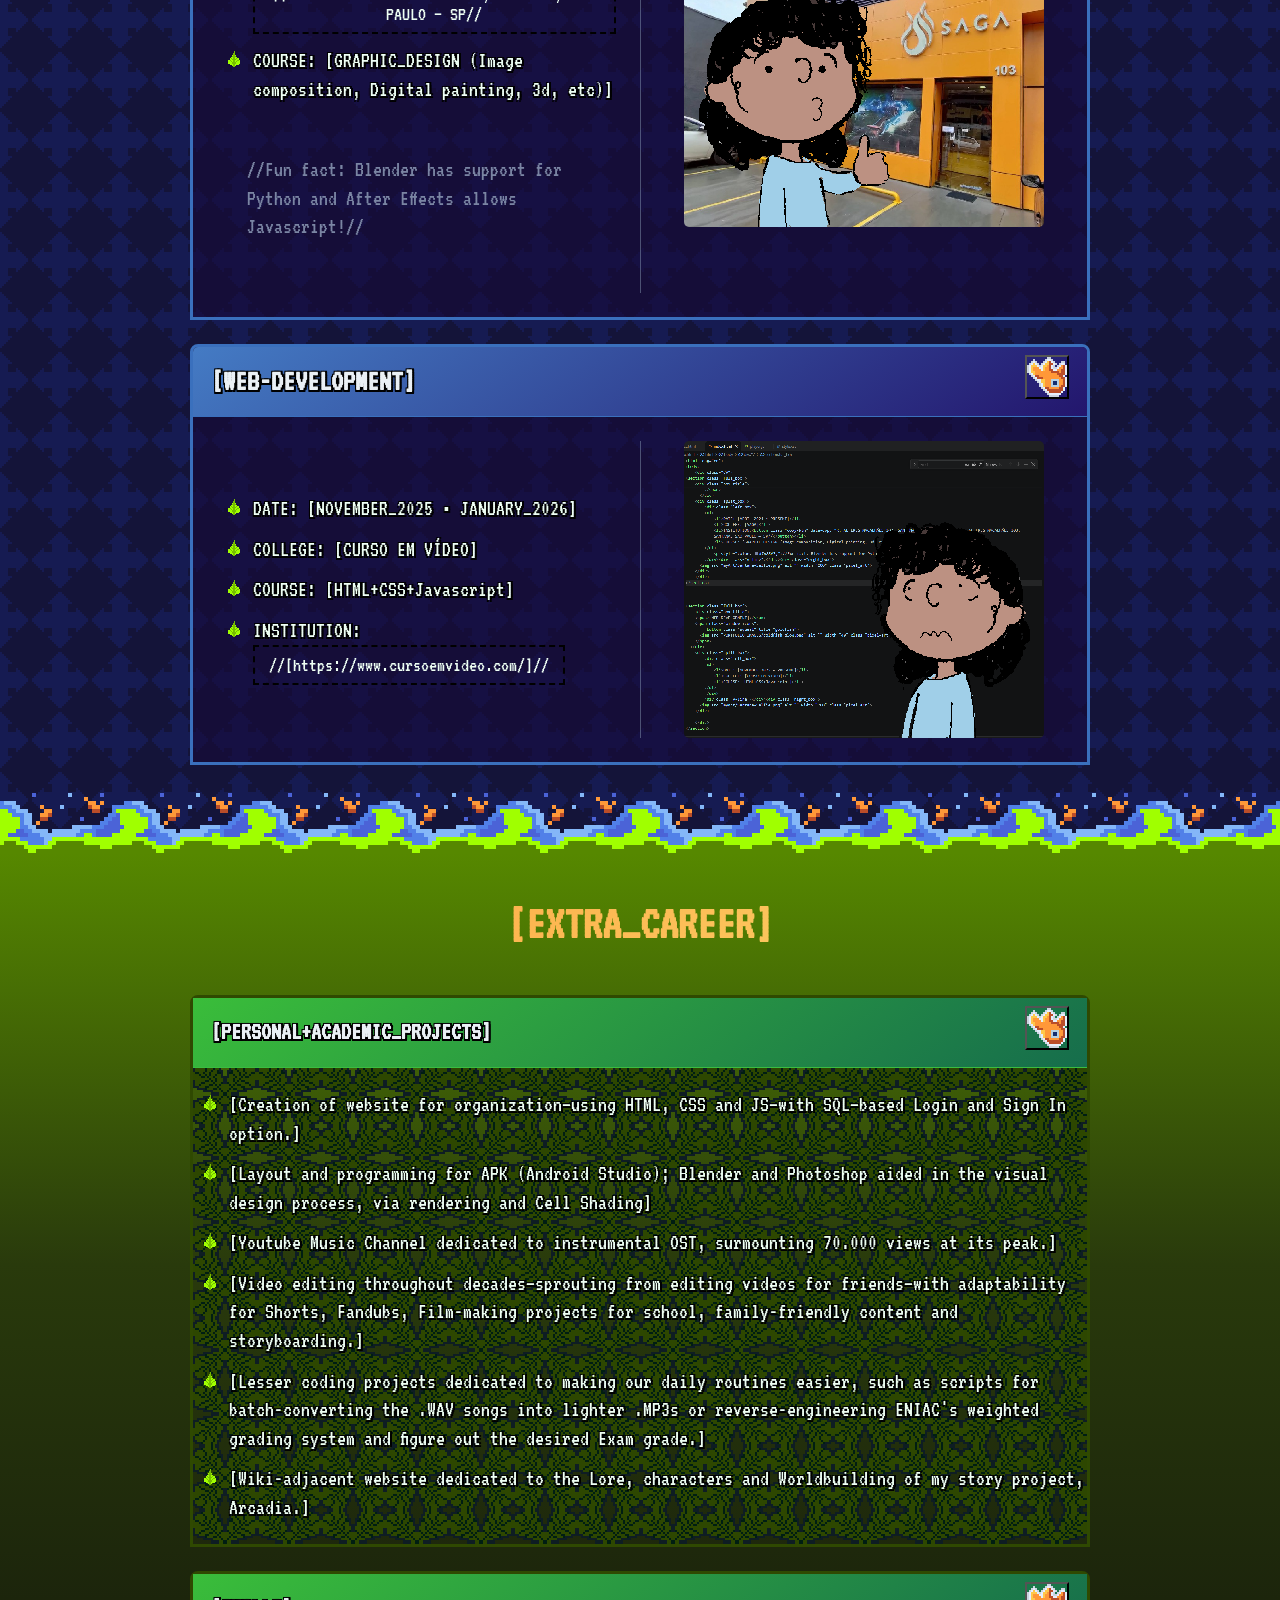
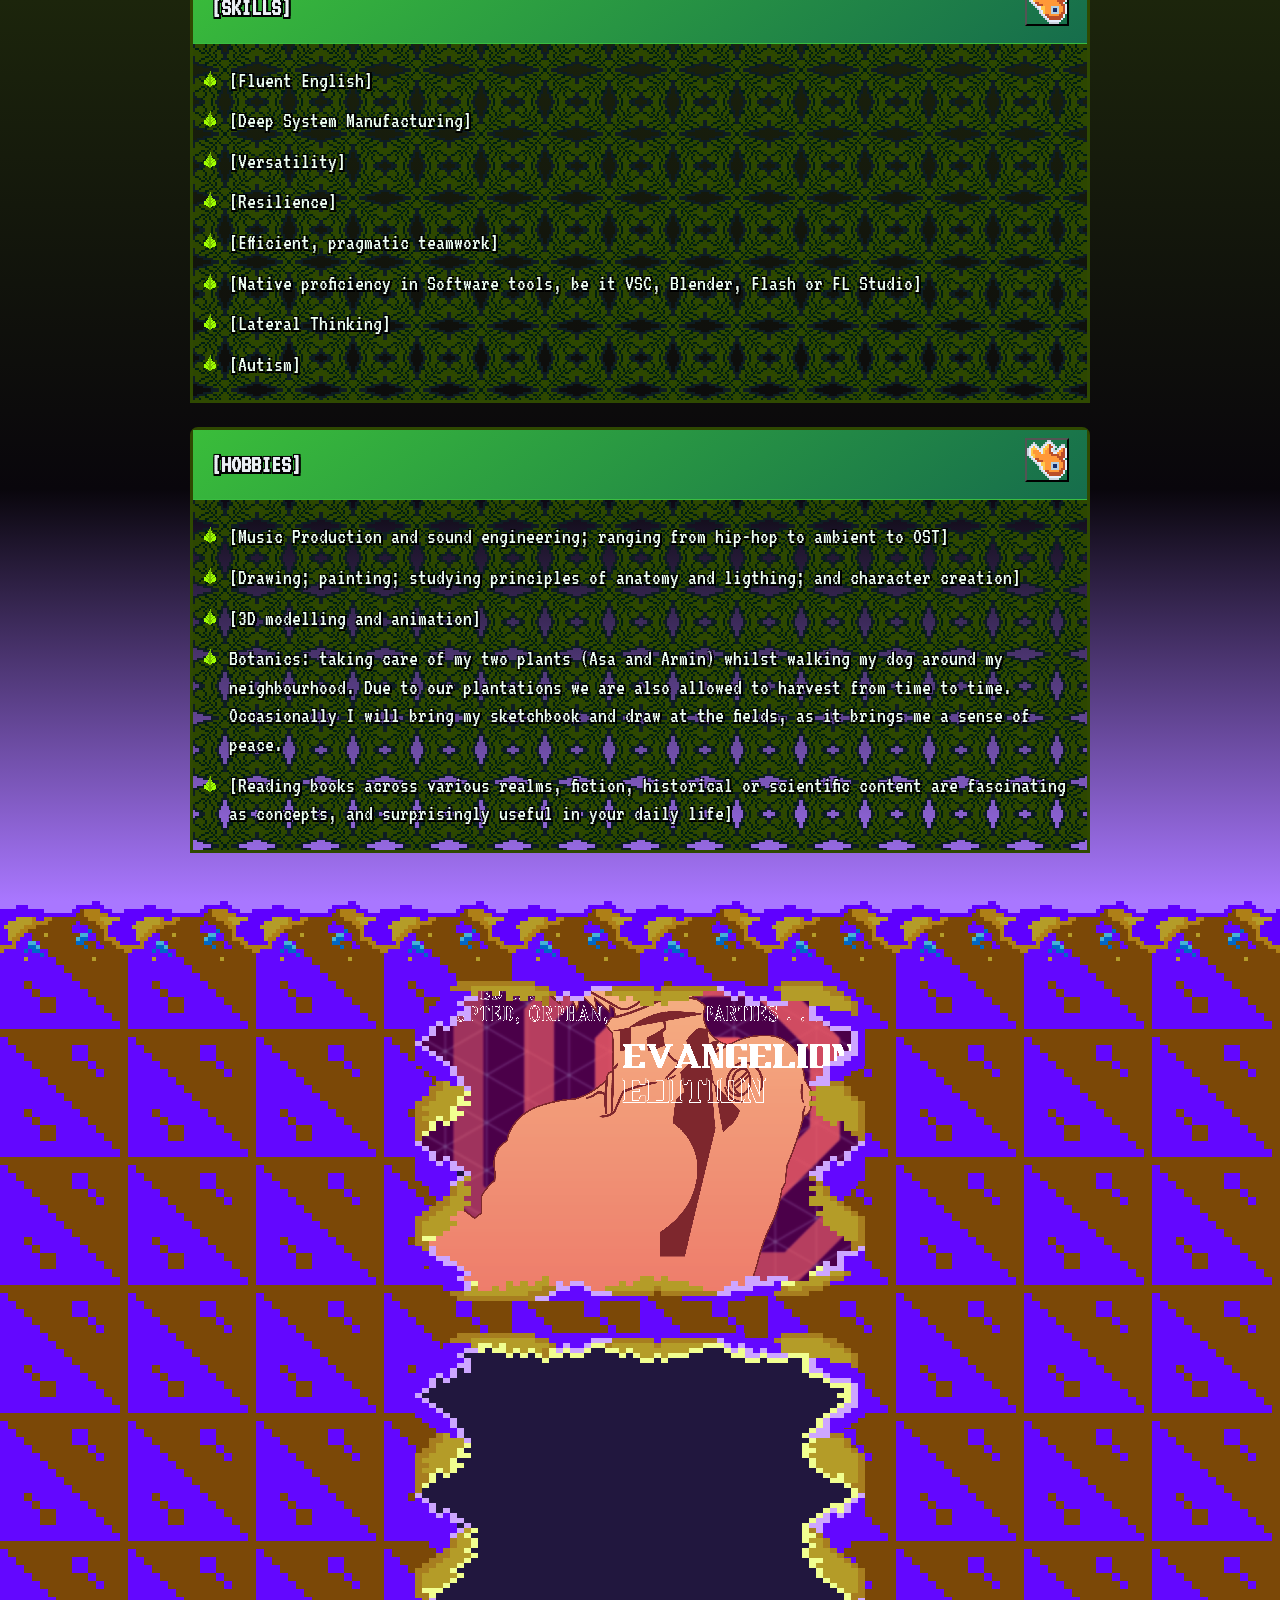
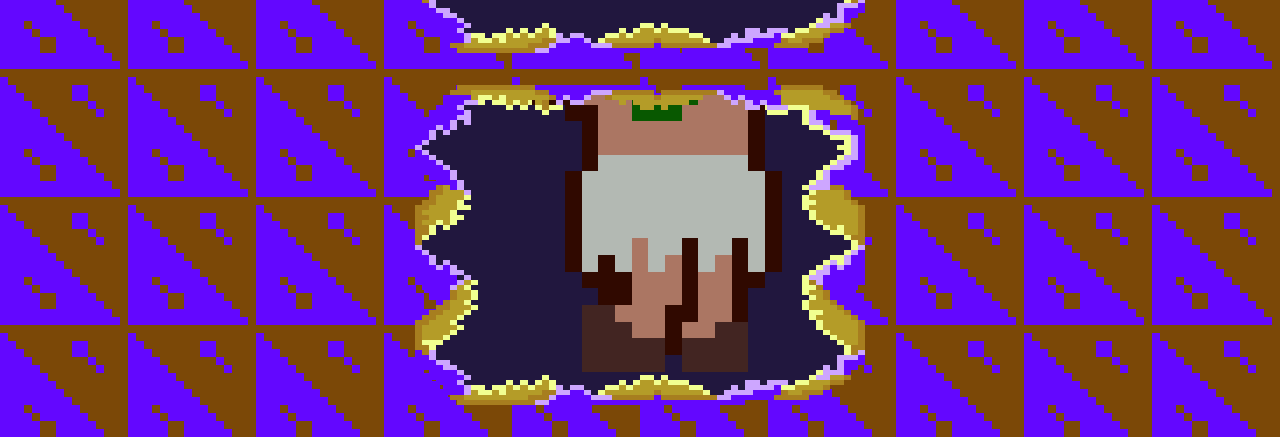
==== commit 16893344: "language toggle" ====
--- a/index.html
+++ b/index.html
@@ -20,7 +20,7 @@
     <a href="Curriculo-TI.pdf" target="_blank" data-lang="navbar_Curriculum">Download Curriculum</a>
     <a href="Contact.html" data-lang="navbar_Contact">CONTACT</a>
     <details class="lang_dropdown" id="lang-dropdown">
-  <summary id="lang-summary">[LANGUAGE]</summary>
+  <summary id="lang-summary">[LANG]</summary>
   <div class="lang_menu">
     <button type="button" data-set-lang="en">ENGLISH (EN)</button>
     <button type="button" data-set-lang="pt">PORTUGUÊS (PT-BR)</button>
--- a/style.css
+++ b/style.css
@@ -188,8 +188,12 @@
   padding: 90px 95px 145px 95px;
 }
 
-.pixel_pc h2,
-.pixel_pc p {
+.pixel_pc h2
+{
+ text-align: center;
+}
+.pixel_pc p, h2 {
+  text-align: justify;
   padding: 0;
   margin-left: 0;
   margin-right: 0;
@@ -696,15 +700,37 @@
 }
 
 /* MEDIA STUFF*/
-@media (max-width: 540px){
+@media (max-width: 600px){
   
   .navbar a{
-    padding: 6px 15px;
+    padding: 15px 7px;
     font-size: 20px;
   }
   .STATUS{
+  font-size: 20px;
+}
+.lang_dropdown summary{
+  font-size: 20px;
+  
+  padding: 15px 7px;
+}
+.topbar{
+  margin-left: 6px;
+}
+.topbar a {
+  margin-left: 0;
+  padding: 2 2;
   font-size: 24px;
 }
+.pixel_pc h2,
+.pixel_pc p {
+  
+  padding: 0 6px 0;
+  margin-left: 19px;
+  margin-right: 19px;
+  margin-bottom: 30px;
+}
+
 }
 @media (max-width: 700px) {
 
